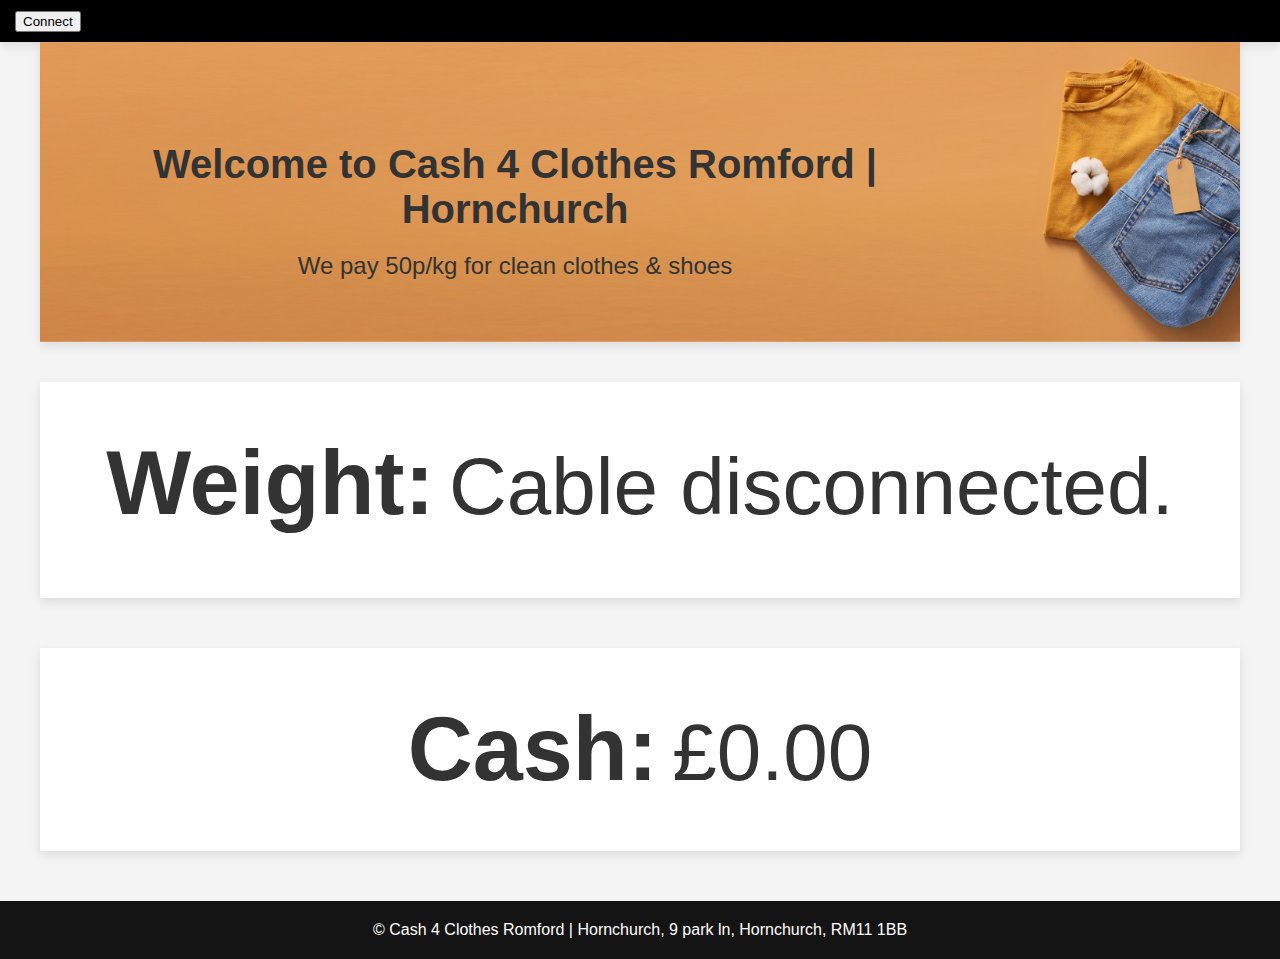
==== index.html @ 96823acd "update header section" ====
<!DOCTYPE html>
<html>
  <head>
    <meta charset="UTF-8" />
    <title>Cash 4 Clothes Romford | Hornchurch</title>

    <link rel="stylesheet" href="styles.css" />
  </head>

  <body>
    <!-- <button id="connectButton">Connect</button> -->
    <!-- <pre id="output"></pre> -->

    <header class="header">
      <nav class="navbar">
        <ul>
          <!-- <li><a href="#">Home</a></li> -->
          <li><button id="connectButton">Connect</button></li>
        </ul>
      </nav>
      <!-- <div class="logo">
        <img src="logo.png" alt="Logo" />
      </div> -->
    </header>
    <section class="hero">
      <div class="hero-content">
        <h1>Welcome to Cash 4 Clothes Romford | Hornchurch</h1>
        <p>We pay 50p/kg for clean clothes & shoes</p>
        <!-- <a href="#" class="cta-button">Learn More</a> -->
      </div>
    </section>
    <section class="featured-products">
      <h2><div id="currentDate"></div></h2>
      <div class="product-card">
        <h3>Weight:</h3>
        <span id="output"> scales disconnected</span>
        <pre id="output"></pre>
      </div>
      <div class="product-card">
        <h3>Cash:</h3>
        <!-- <span id="cash">£0.00</span> -->
        <span id="cash">£0.00</span>
      </div>
    </section>
    <footer class="footer">
      <p>
        &copy; Cash 4 Clothes Romford | Hornchurch, 9 park ln, Hornchurch, RM11
        1BB
      </p>
    </footer>
    <script src="script.js"></script>
  </body>
</html>
---- styles.css ----
#weightDisplay {
  font-size: 5vh;
  text-align: center;
}

/* Reset default margin and padding */
body,
h1,
h2,
h3,
p,
ul,
li {
  margin: 0;
  padding: 0;
}

/* Apply a background color and font family */
body {
  font-family: "Helvetica Neue", Helvetica, Arial, sans-serif;
  background-color: #f4f4f4;
  color: #333;
}

/* Header styles */
.header {
  background-color: #000;
  color: #fff;
  padding: 10px 0;
  display: flex;
  justify-content: space-between;
  align-items: center;
  box-shadow: 0px 4px 10px rgba(0, 0, 0, 0.1);
}

.navbar ul {
  margin-left: 15px;
  list-style: none;
  display: flex;
  gap: 20px;
}

.navbar li {
  font-size: 18px;
}

.navbar a {
  text-decoration: none;
  color: #fff;
  transition: color 0.2s;
}

.navbar a:hover {
  color: #999;
}

.logo img {
  width: 40px;
  height: auto;
}

/* Hero section styles */
.hero {
  background-image: url("hero-background.jpg");
  background-size: cover;
  background-position: center;
  background-color: #1e1e20;
  color: #fff;
  text-align: center;
  padding: 40px 0;
  margin: 0 40px 0px 40px;
  box-shadow: 0px 4px 10px rgba(0, 0, 0, 0.1);
  height: 220px;
}

.hero-content h1 {
  margin: 60px 250px 20px 0;
  color: #333;
  font-size: 40px;
}

.hero-content p {
  margin-right: 250px;
  color: #333;
  font-size: 24px;
  margin-bottom: 30px;
}

.cta-button {
  display: inline-block;
  padding: 15px 40px;
  font-size: 24px;
  background-color: #0071e3;
  color: #fff;
  text-decoration: none;
  border-radius: 30px;
  transition: background-color 0.2s;
}

.cta-button:hover {
  background-color: #0054aa;
}

/* Featured products section styles */
.featured-products {
  padding: 0 40px 0 40px;
  text-align: center;
}

.featured-products h2 {
  font-size: 36px;
  margin-bottom: 40px;
}

.product-card {
  background-color: #fff;
  padding: 50px;
  /* border-radius: 10px; */
  box-shadow: 0px 4px 10px rgba(0, 0, 0, 0.1);
  margin-bottom: 50px;
}

.product-card img {
  max-width: 100%;
  height: auto;
  margin-bottom: 20px;
}

.product-card h3 {
  display: inline; /* or inline-block depending on your desired layout */

  font-size: 90px;
  margin-bottom: 10px;
}

.product-card p {
  font-size: 90px;
  margin-bottom: 20px;
}

.product-card span {
  font-size: 80px;
  display: inline; /* or inline-block depending on your desired layout */
  margin-left: 10px; /* Remove default margin */
  padding: 0; /* Remove default padding */
}

/* Footer styles */
.footer {
  background-color: #141414;
  color: #fff;
  text-align: center;
  padding: 20px 0;
}
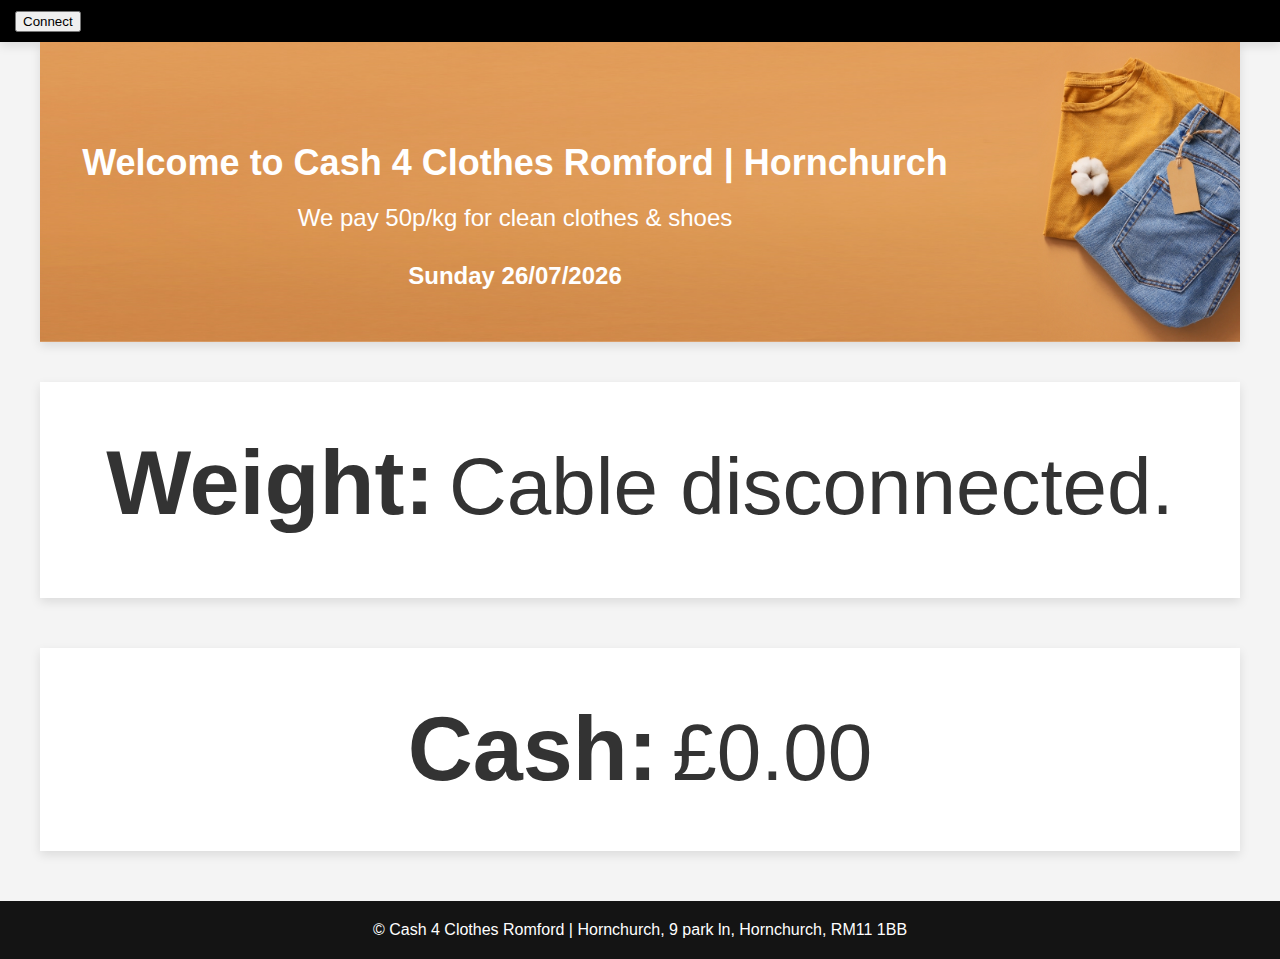
==== commit 5325ef2c: "add date to webpage" ====
--- a/index.html
+++ b/index.html
@@ -26,6 +26,7 @@
       <div class="hero-content">
         <h1>Welcome to Cash 4 Clothes Romford | Hornchurch</h1>
         <p>We pay 50p/kg for clean clothes & shoes</p>
+        <h2 id="currentDate"></h2>
         <!-- <a href="#" class="cta-button">Learn More</a> -->
       </div>
     </section>
--- a/styles.css
+++ b/styles.css
@@ -75,13 +75,18 @@
 
 .hero-content h1 {
   margin: 60px 250px 20px 0;
-  color: #333;
-  font-size: 40px;
+  color: #fff;
+  font-size: 36px;
+}
+
+.hero-content h2 {
+  margin-right: 250px;
+  color: #fff;
 }
 
 .hero-content p {
   margin-right: 250px;
-  color: #333;
+  color: #fff;
   font-size: 24px;
   margin-bottom: 30px;
 }
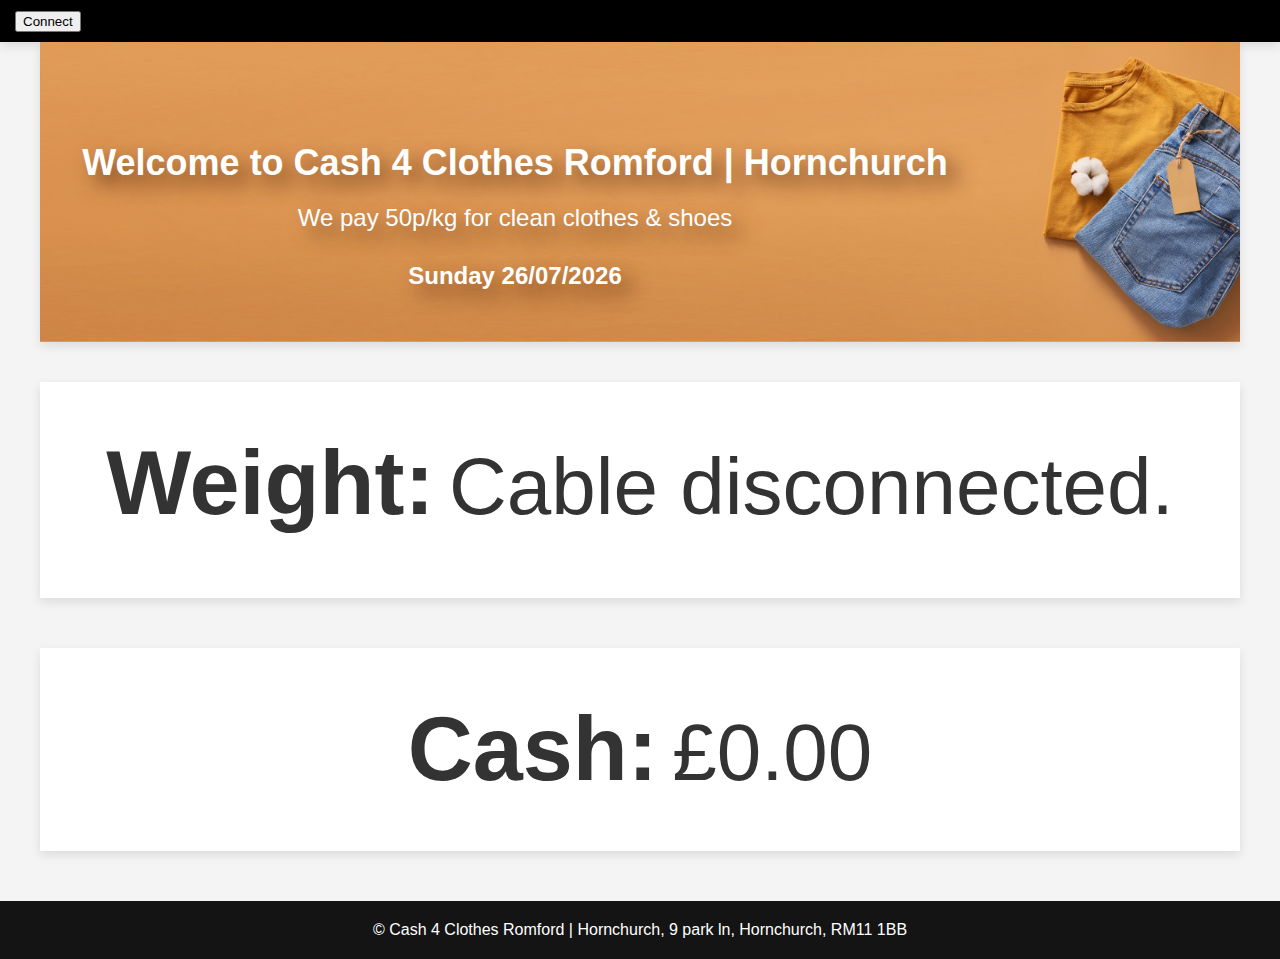
==== commit c4b62c8c: "round output to 2 decimal points, make page not accesible to search engines" ====
--- a/index.html
+++ b/index.html
@@ -5,6 +5,7 @@
     <title>Cash 4 Clothes Romford | Hornchurch</title>
 
     <link rel="stylesheet" href="styles.css" />
+    <meta name="robots" content="noindex,nofollow" />
   </head>
 
   <body>
--- a/styles.css
+++ b/styles.css
@@ -77,11 +77,13 @@
   margin: 60px 250px 20px 0;
   color: #fff;
   font-size: 36px;
+  text-shadow: 10px 10px 20px #713f1c;
 }
 
 .hero-content h2 {
   margin-right: 250px;
   color: #fff;
+  text-shadow: 10px 10px 20px #713f1c;
 }
 
 .hero-content p {
@@ -89,6 +91,7 @@
   color: #fff;
   font-size: 24px;
   margin-bottom: 30px;
+  text-shadow: 10px 10px 20px #713f1c;
 }
 
 .cta-button {
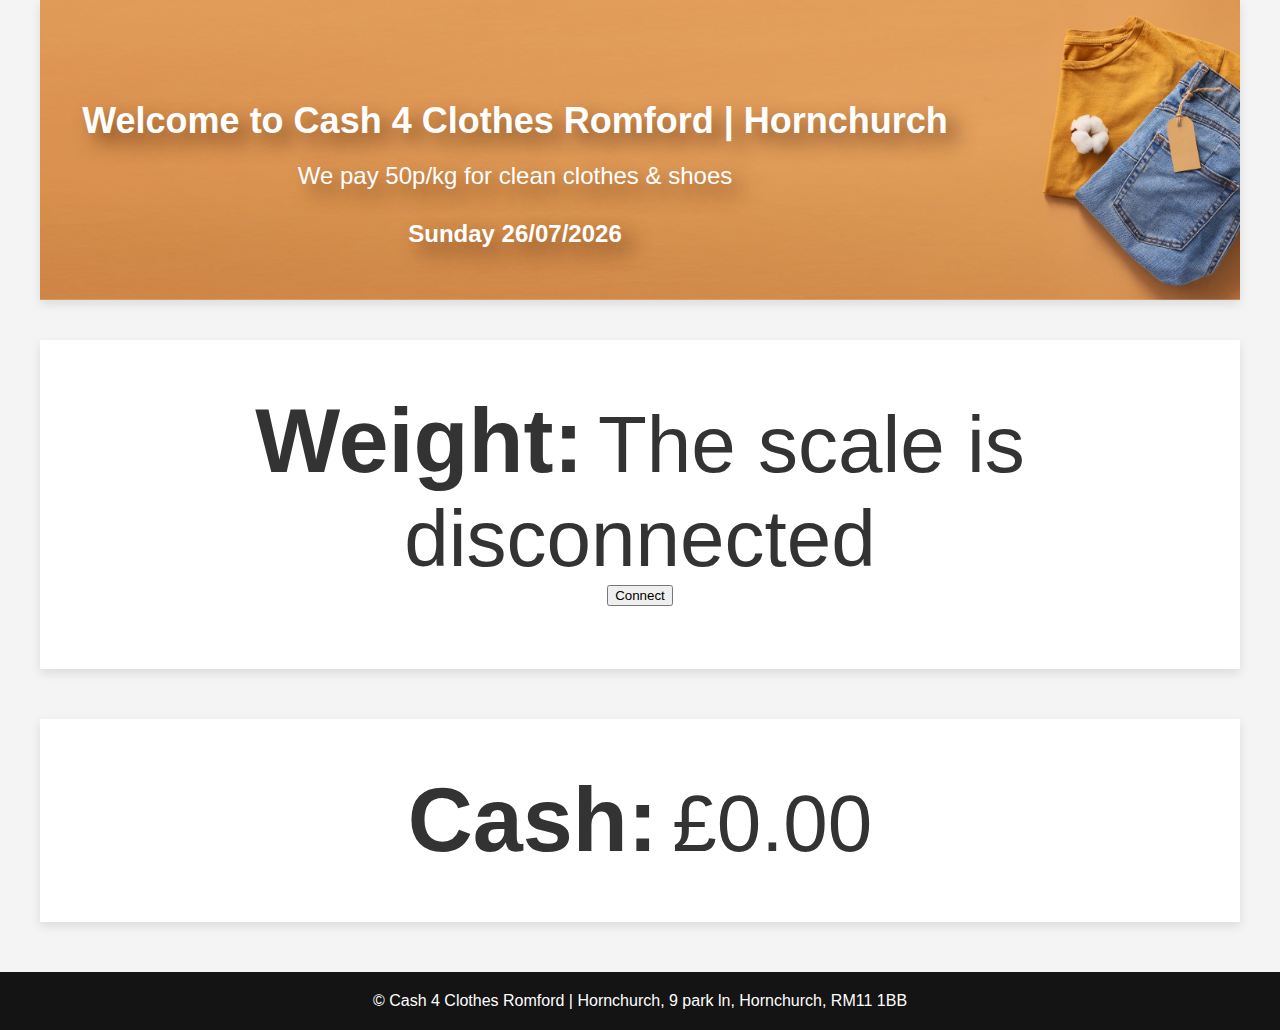
==== commit e429c61e: "delete header, relocate connect button, handle scales disconnection" ====
--- a/index.html
+++ b/index.html
@@ -12,17 +12,17 @@
     <!-- <button id="connectButton">Connect</button> -->
     <!-- <pre id="output"></pre> -->
 
-    <header class="header">
+    <!-- <header class="header">
       <nav class="navbar">
-        <ul>
-          <!-- <li><a href="#">Home</a></li> -->
-          <li><button id="connectButton">Connect</button></li>
-        </ul>
-      </nav>
-      <!-- <div class="logo">
+        <ul> -->
+    <!-- <li><a href="#">Home</a></li> -->
+    <!-- <li><button id="connectButton">Connect</button></li> -->
+    <!-- </ul>
+      </nav> -->
+    <!-- <div class="logo">
         <img src="logo.png" alt="Logo" />
       </div> -->
-    </header>
+    <!-- </header> -->
     <section class="hero">
       <div class="hero-content">
         <h1>Welcome to Cash 4 Clothes Romford | Hornchurch</h1>
@@ -35,7 +35,8 @@
       <h2><div id="currentDate"></div></h2>
       <div class="product-card">
         <h3>Weight:</h3>
-        <span id="output"> scales disconnected</span>
+        <span id="output">The scale is disconnected</span><br />
+        <button id="connectButton">Connect</button>
         <pre id="output"></pre>
       </div>
       <div class="product-card">
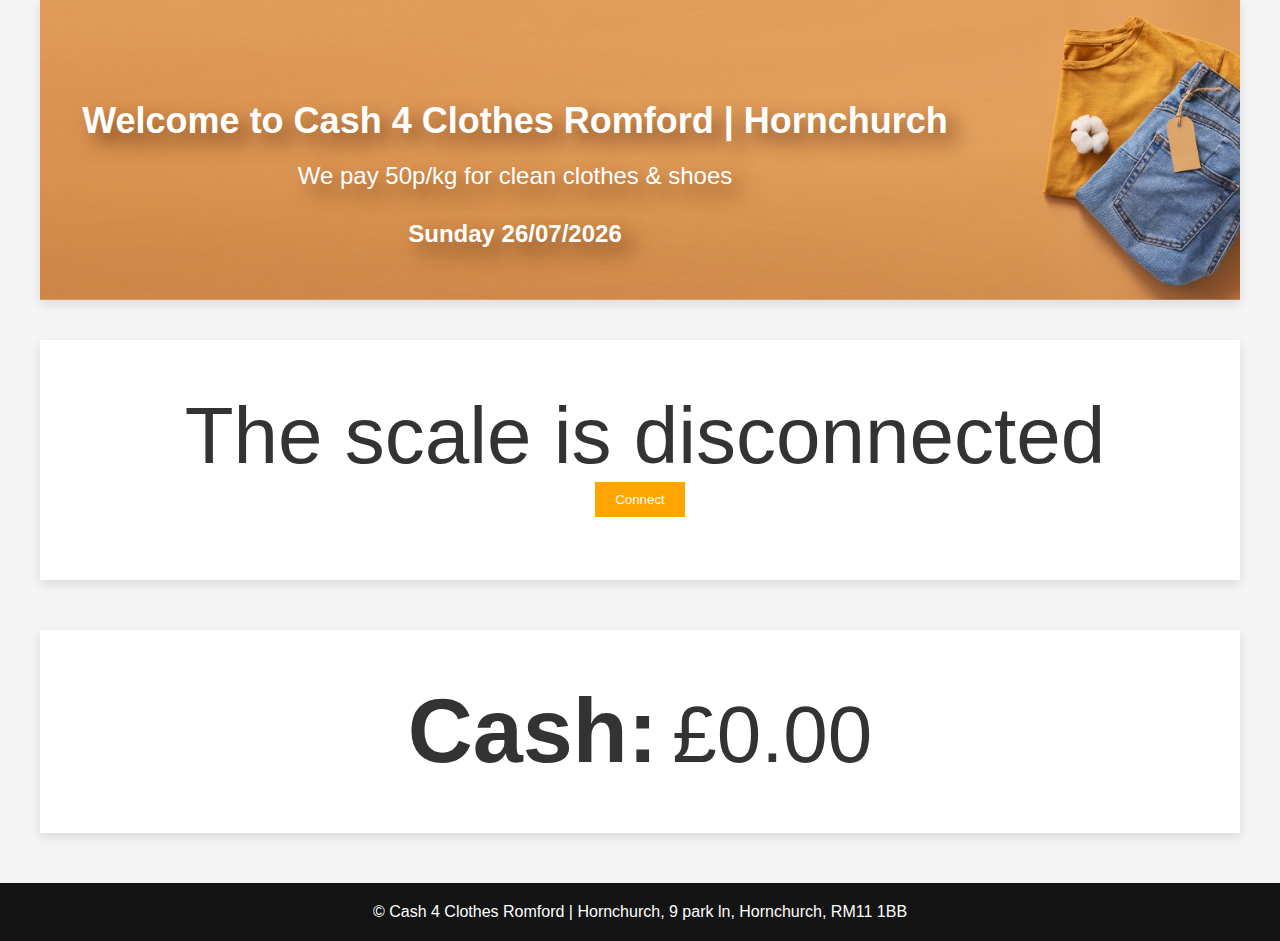
==== commit ae961fe8: "add style to connect button" ====
--- a/index.html
+++ b/index.html
@@ -34,7 +34,6 @@
     <section class="featured-products">
       <h2><div id="currentDate"></div></h2>
       <div class="product-card">
-        <h3>Weight:</h3>
         <span id="output">The scale is disconnected</span><br />
         <button id="connectButton">Connect</button>
         <pre id="output"></pre>
--- a/styles.css
+++ b/styles.css
@@ -154,9 +154,30 @@
 }
 
 /* Footer styles */
-.footer {
+footer {
   background-color: #141414;
   color: #fff;
   text-align: center;
   padding: 20px 0;
 }
+
+#connectButton {
+  background-color: orange;
+  color: white;
+  padding: 10px 20px;
+  border: none;
+  cursor: pointer;
+}
+
+/* Hover effect */
+#connectButton:hover {
+  background-color: white;
+  color: black;
+  border: 1px solid grey;
+}
+
+/* Click effect */
+#connectButton:active {
+  background-color: grey;
+  border: 1px solid black;
+}
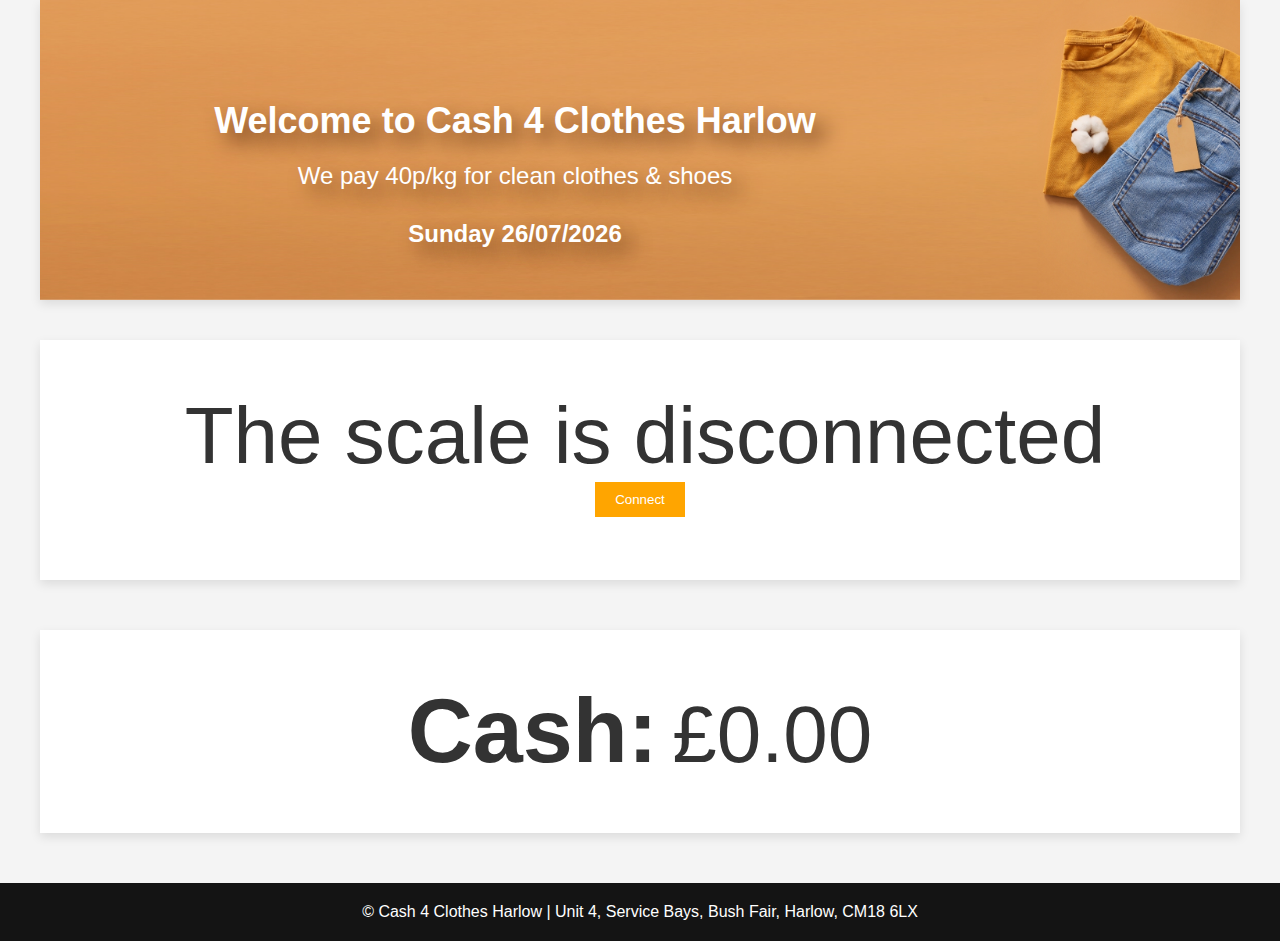
==== commit a3dc860a: "replace shop name and address" ====
--- a/index.html
+++ b/index.html
@@ -2,31 +2,17 @@
 <html>
   <head>
     <meta charset="UTF-8" />
-    <title>Cash 4 Clothes Romford | Hornchurch</title>
+    <title>Cash 4 Clothes Harlow</title>
 
     <link rel="stylesheet" href="styles.css" />
     <meta name="robots" content="noindex,nofollow" />
   </head>
 
   <body>
-    <!-- <button id="connectButton">Connect</button> -->
-    <!-- <pre id="output"></pre> -->
-
-    <!-- <header class="header">
-      <nav class="navbar">
-        <ul> -->
-    <!-- <li><a href="#">Home</a></li> -->
-    <!-- <li><button id="connectButton">Connect</button></li> -->
-    <!-- </ul>
-      </nav> -->
-    <!-- <div class="logo">
-        <img src="logo.png" alt="Logo" />
-      </div> -->
-    <!-- </header> -->
     <section class="hero">
       <div class="hero-content">
-        <h1>Welcome to Cash 4 Clothes Romford | Hornchurch</h1>
-        <p>We pay 50p/kg for clean clothes & shoes</p>
+        <h1>Welcome to Cash 4 Clothes Harlow</h1>
+        <p>We pay 40p/kg for clean clothes & shoes</p>
         <h2 id="currentDate"></h2>
         <!-- <a href="#" class="cta-button">Learn More</a> -->
       </div>
@@ -46,8 +32,8 @@
     </section>
     <footer class="footer">
       <p>
-        &copy; Cash 4 Clothes Romford | Hornchurch, 9 park ln, Hornchurch, RM11
-        1BB
+        &copy; Cash 4 Clothes Harlow | Unit 4, Service Bays, Bush Fair, Harlow,
+        CM18 6LX
       </p>
     </footer>
     <script src="script.js"></script>
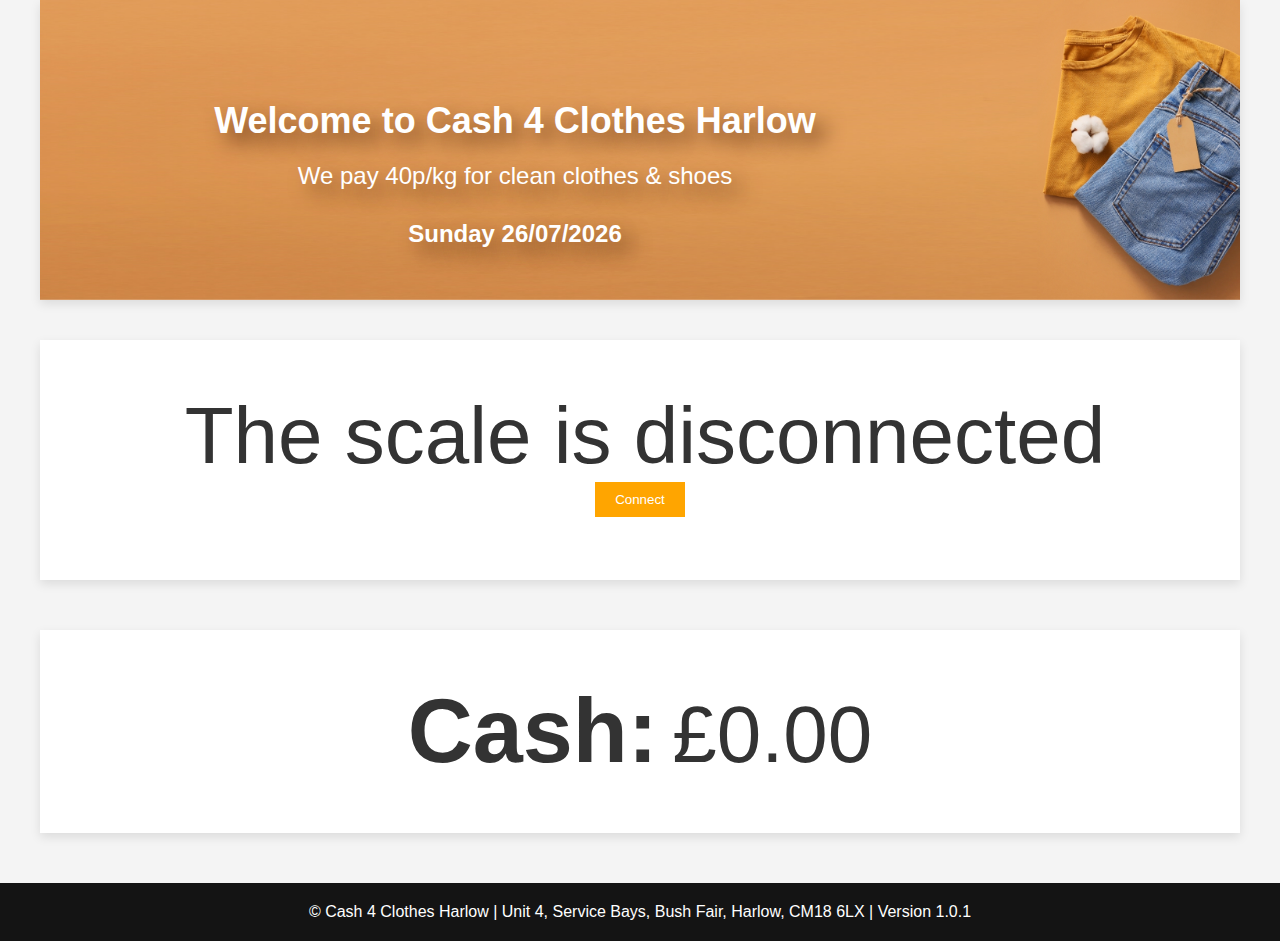
==== commit 80a3494c: "add version number" ====
--- a/index.html
+++ b/index.html
@@ -33,7 +33,7 @@
     <footer class="footer">
       <p>
         &copy; Cash 4 Clothes Harlow | Unit 4, Service Bays, Bush Fair, Harlow,
-        CM18 6LX
+        CM18 6LX | Version 1.0.1
       </p>
     </footer>
     <script src="script.js"></script>
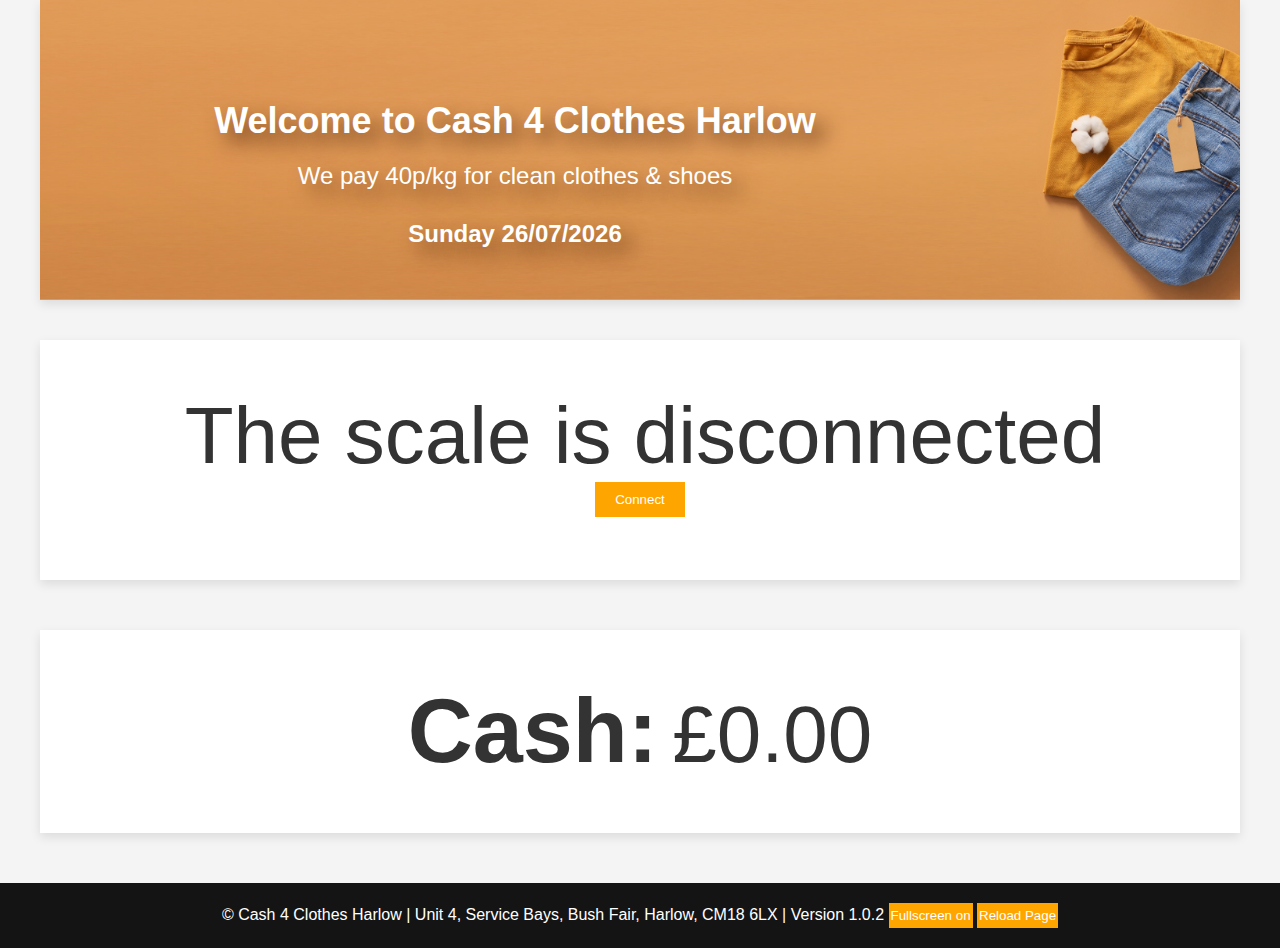
==== commit b8a06ecf: "add reload and fullscreen button" ====
--- a/index.html
+++ b/index.html
@@ -9,33 +9,38 @@
   </head>
 
   <body>
-    <section class="hero">
-      <div class="hero-content">
-        <h1>Welcome to Cash 4 Clothes Harlow</h1>
-        <p>We pay 40p/kg for clean clothes & shoes</p>
-        <h2 id="currentDate"></h2>
-        <!-- <a href="#" class="cta-button">Learn More</a> -->
-      </div>
-    </section>
-    <section class="featured-products">
-      <h2><div id="currentDate"></div></h2>
-      <div class="product-card">
-        <span id="output">The scale is disconnected</span><br />
-        <button id="connectButton">Connect</button>
-        <pre id="output"></pre>
-      </div>
-      <div class="product-card">
-        <h3>Cash:</h3>
-        <!-- <span id="cash">£0.00</span> -->
-        <span id="cash">£0.00</span>
-      </div>
-    </section>
-    <footer class="footer">
-      <p>
-        &copy; Cash 4 Clothes Harlow | Unit 4, Service Bays, Bush Fair, Harlow,
-        CM18 6LX | Version 1.0.1
-      </p>
-    </footer>
+    <!-- <button id="reloadButton" class="buttons">Reload Page</button> -->
+    <div id="content">
+      <section class="hero">
+        <div class="hero-content">
+          <h1>Welcome to Cash 4 Clothes Harlow</h1>
+          <p>We pay 40p/kg for clean clothes & shoes</p>
+          <h2 id="currentDate"></h2>
+          <!-- <a href="#" class="cta-button">Learn More</a> -->
+        </div>
+      </section>
+      <section class="featured-products">
+        <h2><div id="currentDate"></div></h2>
+        <div class="product-card">
+          <span id="output">The scale is disconnected</span><br />
+          <button id="connectButton">Connect</button>
+          <pre id="output"></pre>
+        </div>
+        <div class="product-card">
+          <h3>Cash:</h3>
+          <!-- <span id="cash">£0.00</span> -->
+          <span id="cash">£0.00</span>
+        </div>
+      </section>
+      <footer class="footer">
+        <p>
+          &copy; Cash 4 Clothes Harlow | Unit 4, Service Bays, Bush Fair,
+          Harlow, CM18 6LX | Version 1.0.2
+          <button id="fullscreenButton" class="buttons">Fullscreen on</button>
+          <button id="reloadButton" class="buttons">Reload Page</button>
+        </p>
+      </footer>
+    </div>
     <script src="script.js"></script>
   </body>
 </html>
--- a/styles.css
+++ b/styles.css
@@ -160,6 +160,23 @@
   text-align: center;
   padding: 20px 0;
 }
+.buttons {
+  background-color: orange;
+  color: white;
+  padding: 5px 2px;
+  border: none;
+  cursor: pointer;
+}
+.buttons:active {
+  background-color: grey;
+  border: 1px solid black;
+}
+
+.buttons:hover {
+  background-color: white;
+  color: black;
+  border: 1px solid grey;
+}
 
 #connectButton {
   background-color: orange;
@@ -181,3 +198,7 @@
   background-color: grey;
   border: 1px solid black;
 }
+
+#content:fullscreen {
+  background-color: #ffffff; /* Change to a different background color */
+}
